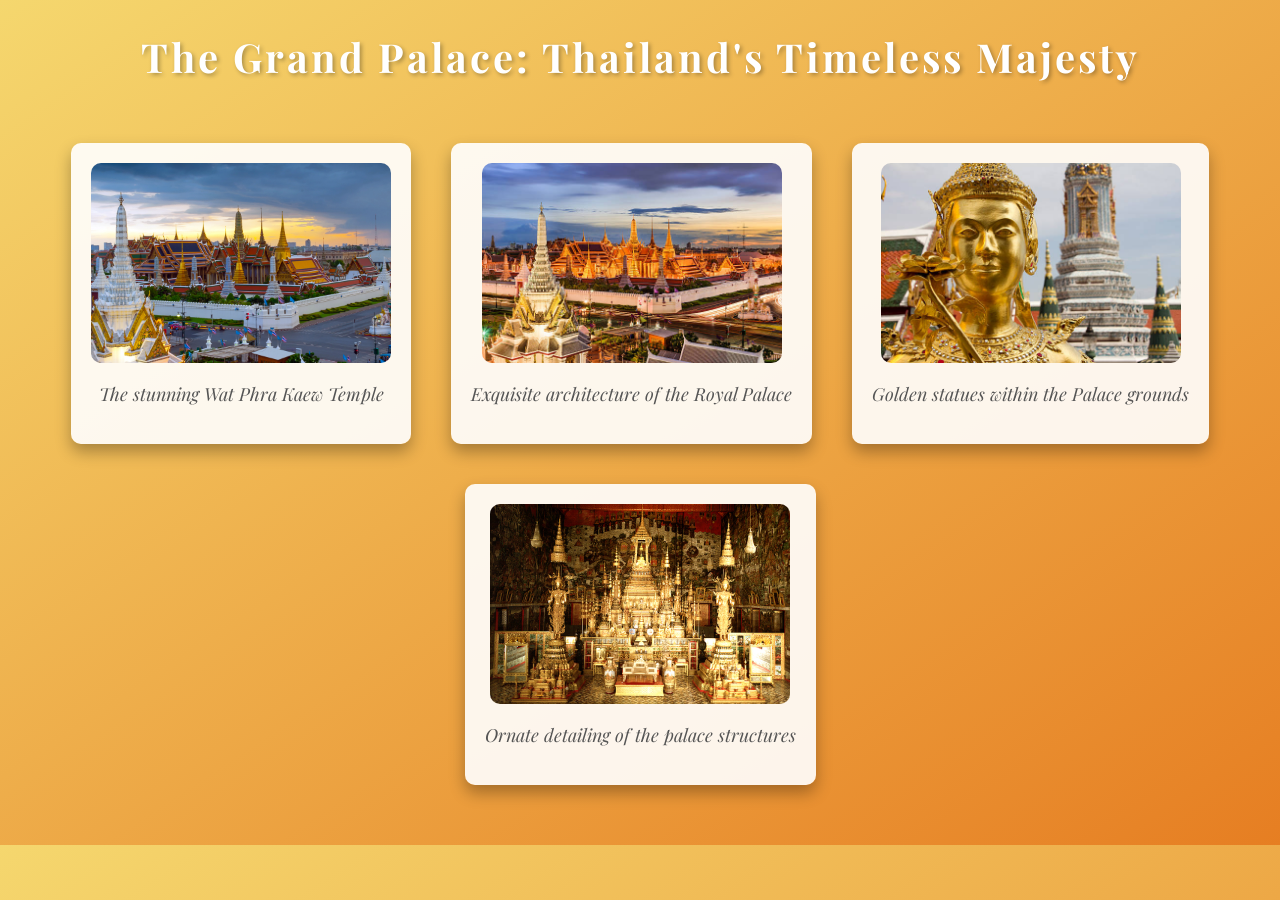
==== index.html @ 6e951234 "Update and rename gallery.html to index.html" ====
<!DOCTYPE html>
<html lang="en">
<head>
    <meta charset="UTF-8">
    <meta name="viewport" content="width=device-width, initial-scale=1.0">
    <title>The Grand Palace: Thailand's Timeless Majesty</title>
    <link rel="stylesheet" href="styles.css"> <!-- Linking to external CSS -->
    <!-- Google Font for Playfair Display -->
    <link href="https://fonts.googleapis.com/css2?family=Playfair+Display:wght@400;700&display=swap" rel="stylesheet">
</head>
<body>

    <h1>The Grand Palace: Thailand's Timeless Majesty</h1>

    <div class="gallery">
        <!-- Image 1 -->
        <div class="photo-container">
            <a href="https://en.wikipedia.org/wiki/Wat_Phra_Kaew" target="_blank">
                <img src="grand_palace_1.jpg" alt="Grand Palace Photo 1">
            </a>
            <p>The stunning Wat Phra Kaew Temple</p>
        </div>

        <!-- Image 2 -->
        <div class="photo-container">
            <a href="https://en.wikipedia.org/wiki/Grand_Palace" target="_blank">
                <img src="grand_palace_2.jpg" alt="Grand Palace Photo 2">
            </a>
            <p>Exquisite architecture of the Royal Palace</p>
        </div>

        <!-- Image 3 -->
        <div class="photo-container">
            <a href="https://en.wikipedia.org/wiki/Golden_statues_in_Thailand" target="_blank">
                <img src="grand_palace_3.jpg" alt="Grand Palace Photo 3">
            </a>
            <p>Golden statues within the Palace grounds</p>
        </div>

        <!-- Image 4 -->
        <div class="photo-container">
            <a href="https://en.wikipedia.org/wiki/Grand_Palace#Detailing" target="_blank">
                <img src="grand_palace_4.jpg" alt="Grand Palace Photo 4">
            </a>
            <p>Ornate detailing of the palace structures</p>
        </div>
    </div>

</body>
</html>
---- styles.css ----
/* Global Styles */
body {
    font-family: 'Playfair Display', serif; /* Elegant font for a classic look */
    background: linear-gradient(to bottom right, #f5d76e, #e67e22); /* Gold gradient background */
    margin: 0;
    padding: 0;
    color: #333;
}

/* Heading */
h1 {
    text-align: center;
    margin-top: 30px;
    color: #fff;
    font-size: 40px;
    font-weight: bold;
    letter-spacing: 3px;
    text-shadow: 2px 2px 4px rgba(0, 0, 0, 0.3);
}

/* Gallery Container */
.gallery {
    display: flex;
    flex-wrap: wrap;
    justify-content: center;
    margin: 40px 0;
}

/* Photo Containers */
.photo-container {
    margin: 20px;
    text-align: center;
    background-color: rgba(255, 255, 255, 0.9);
    padding: 20px;
    box-shadow: 0 8px 16px rgba(0, 0, 0, 0.3);
    border-radius: 10px;
    transition: transform 0.3s, box-shadow 0.3s;
}

/* Hover Effect on Photos */
.photo-container:hover {
    transform: scale(1.05);
    box-shadow: 0 12px 24px rgba(0, 0, 0, 0.3);
}

/* Image Styles */
.photo-container img {
    width: 300px;
    height: 200px;
    border-radius: 10px;
    transition: transform 0.3s;
}

/* Hover effect for images and links */
.photo-container img:hover {
    transform: scale(1.08);
}

.photo-container a {
    text-decoration: none;
}

/* Caption Styles */
.photo-container p {
    margin-top: 15px;
    color: #555;
    font-size: 18px;
    font-style: italic;
}
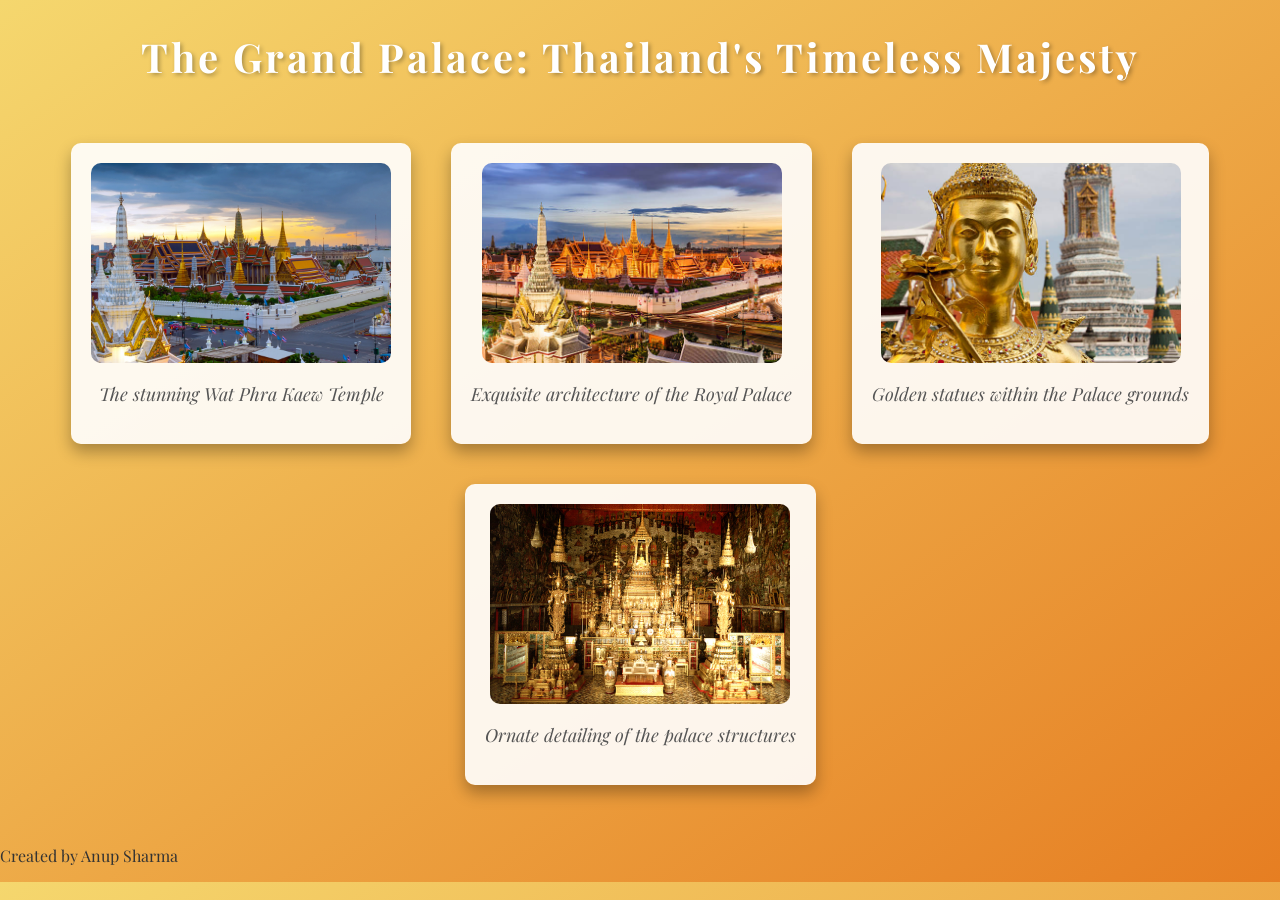
==== commit 28d7e42c: "Update index.html" ====
--- a/index.html
+++ b/index.html
@@ -1,9 +1,10 @@
 <!DOCTYPE html>
 <html lang="en">
 <head>
+    <link rel="icon" href="favicon.ico" type="image/x-icon">
     <meta charset="UTF-8">
     <meta name="viewport" content="width=device-width, initial-scale=1.0">
-    <title>The Grand Palace: Thailand's Timeless Majesty</title>
+    <title>The Grand Palace</title>
     <link rel="stylesheet" href="styles.css"> <!-- Linking to external CSS -->
     <!-- Google Font for Playfair Display -->
     <link href="https://fonts.googleapis.com/css2?family=Playfair+Display:wght@400;700&display=swap" rel="stylesheet">
@@ -45,6 +46,11 @@
             <p>Ornate detailing of the palace structures</p>
         </div>
     </div>
+    
+    <!-- Footer -->
+    <footer>
+        <p>Created by Anup Sharma</p>
+    </footer>
 
 </body>
 </html>
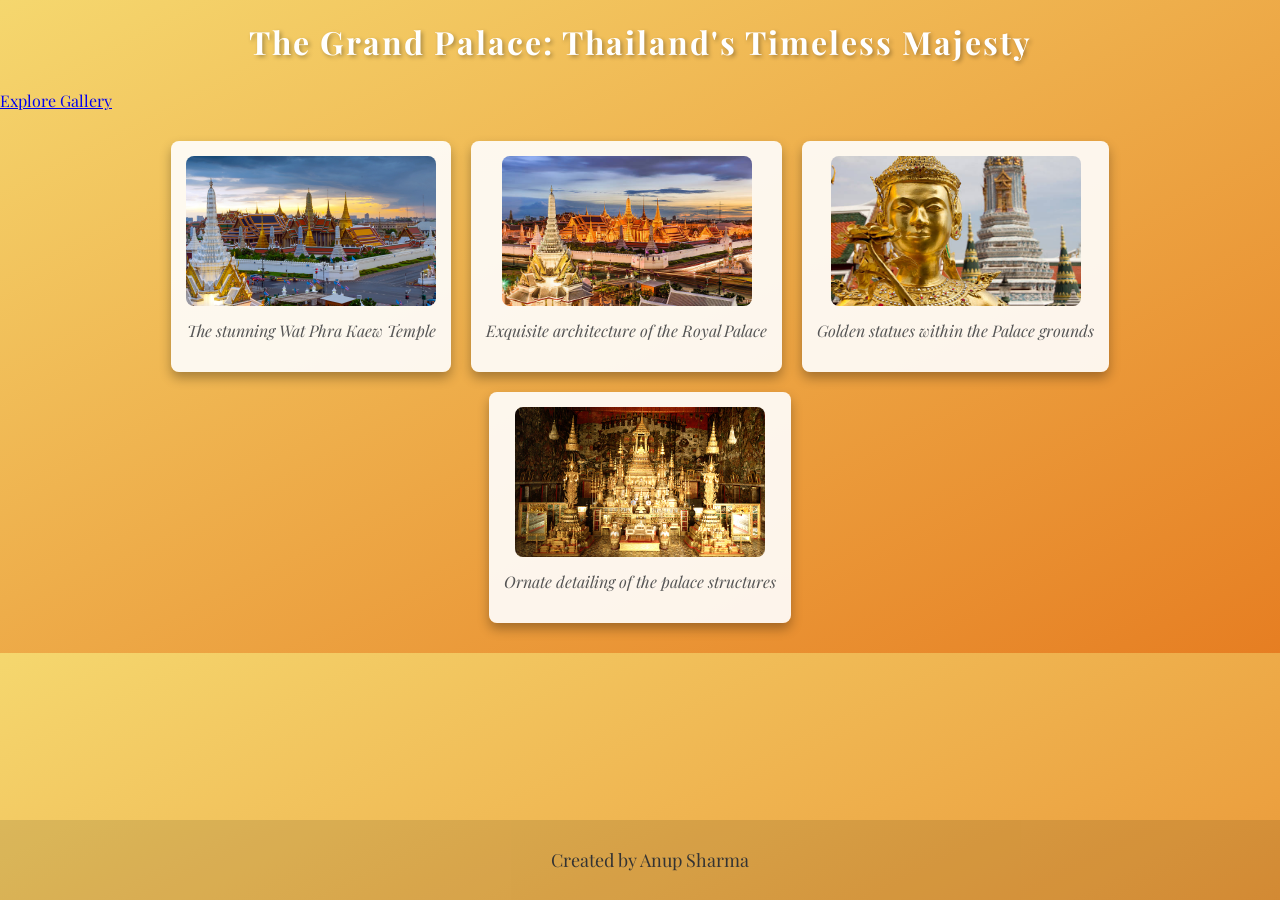
==== commit e7bb69bb: "Update index.html" ====
--- a/index.html
+++ b/index.html
@@ -8,12 +8,20 @@
     <link rel="stylesheet" href="styles.css"> <!-- Linking to external CSS -->
     <!-- Google Font for Playfair Display -->
     <link href="https://fonts.googleapis.com/css2?family=Playfair+Display:wght@400;700&display=swap" rel="stylesheet">
+    <!-- Google Font for Lora -->
+    <link href="https://fonts.googleapis.com/css2?family=Lora:wght@400;700&display=swap" rel="stylesheet">
 </head>
 <body>
+    <!-- Hero Section -->
+    <section class="hero">
+        <div class="hero-content">
+            <h1>The Grand Palace: Thailand's Timeless Majesty</h1>
+            <a href="#gallery" class="cta-button">Explore Gallery</a>
+        </div>
+    </section>
 
-    <h1>The Grand Palace: Thailand's Timeless Majesty</h1>
-
-    <div class="gallery">
+    <!-- Gallery Section -->
+    <section id="gallery" class="gallery">
         <!-- Image 1 -->
         <div class="photo-container">
             <a href="https://en.wikipedia.org/wiki/Wat_Phra_Kaew" target="_blank">
@@ -45,8 +53,8 @@
             </a>
             <p>Ornate detailing of the palace structures</p>
         </div>
-    </div>
-    
+    </section>
+
     <!-- Footer -->
     <footer>
         <p>Created by Anup Sharma</p>
--- a/styles.css
+++ b/styles.css
@@ -5,16 +5,17 @@
     margin: 0;
     padding: 0;
     color: #333;
+    overflow-x: hidden; /* Prevent horizontal scrolling */
 }
 
 /* Heading */
 h1 {
     text-align: center;
-    margin-top: 30px;
+    margin-top: 20px; /* Reduced margin */
     color: #fff;
-    font-size: 40px;
+    font-size: 32px; /* Adjusted font size */
     font-weight: bold;
-    letter-spacing: 3px;
+    letter-spacing: 2px; /* Reduced letter spacing */
     text-shadow: 2px 2px 4px rgba(0, 0, 0, 0.3);
 }
 
@@ -23,31 +24,31 @@
     display: flex;
     flex-wrap: wrap;
     justify-content: center;
-    margin: 40px 0;
+    margin: 20px; /* Reduced margin */
 }
 
 /* Photo Containers */
 .photo-container {
-    margin: 20px;
+    margin: 10px; /* Reduced margin */
     text-align: center;
     background-color: rgba(255, 255, 255, 0.9);
-    padding: 20px;
-    box-shadow: 0 8px 16px rgba(0, 0, 0, 0.3);
-    border-radius: 10px;
+    padding: 15px; /* Reduced padding */
+    box-shadow: 0 6px 12px rgba(0, 0, 0, 0.3); /* Reduced shadow */
+    border-radius: 8px; /* Reduced border radius */
     transition: transform 0.3s, box-shadow 0.3s;
 }
 
 /* Hover Effect on Photos */
 .photo-container:hover {
     transform: scale(1.05);
-    box-shadow: 0 12px 24px rgba(0, 0, 0, 0.3);
+    box-shadow: 0 10px 20px rgba(0, 0, 0, 0.3); /* Reduced shadow */
 }
 
 /* Image Styles */
 .photo-container img {
-    width: 300px;
-    height: 200px;
-    border-radius: 10px;
+    width: 250px; /* Adjusted width */
+    height: 150px; /* Adjusted height */
+    border-radius: 8px; /* Reduced border radius */
     transition: transform 0.3s;
 }
 
@@ -62,8 +63,23 @@
 
 /* Caption Styles */
 .photo-container p {
-    margin-top: 15px;
+    margin-top: 10px; /* Reduced margin */
     color: #555;
-    font-size: 18px;
+    font-size: 16px; /* Adjusted font size */
     font-style: italic;
 }
+
+/* Footer */
+footer {
+    text-align: center;
+    padding: 10px; /* Adjust padding */
+    background-color: rgba(0, 0, 0, 0.1); /* Light background for footer */
+    position: fixed;
+    width: 100%;
+    bottom: 0; /* Stick to the bottom */
+}
+
+footer p {
+    font-size: 18px; /* Match font size */
+    color: #333;
+}
